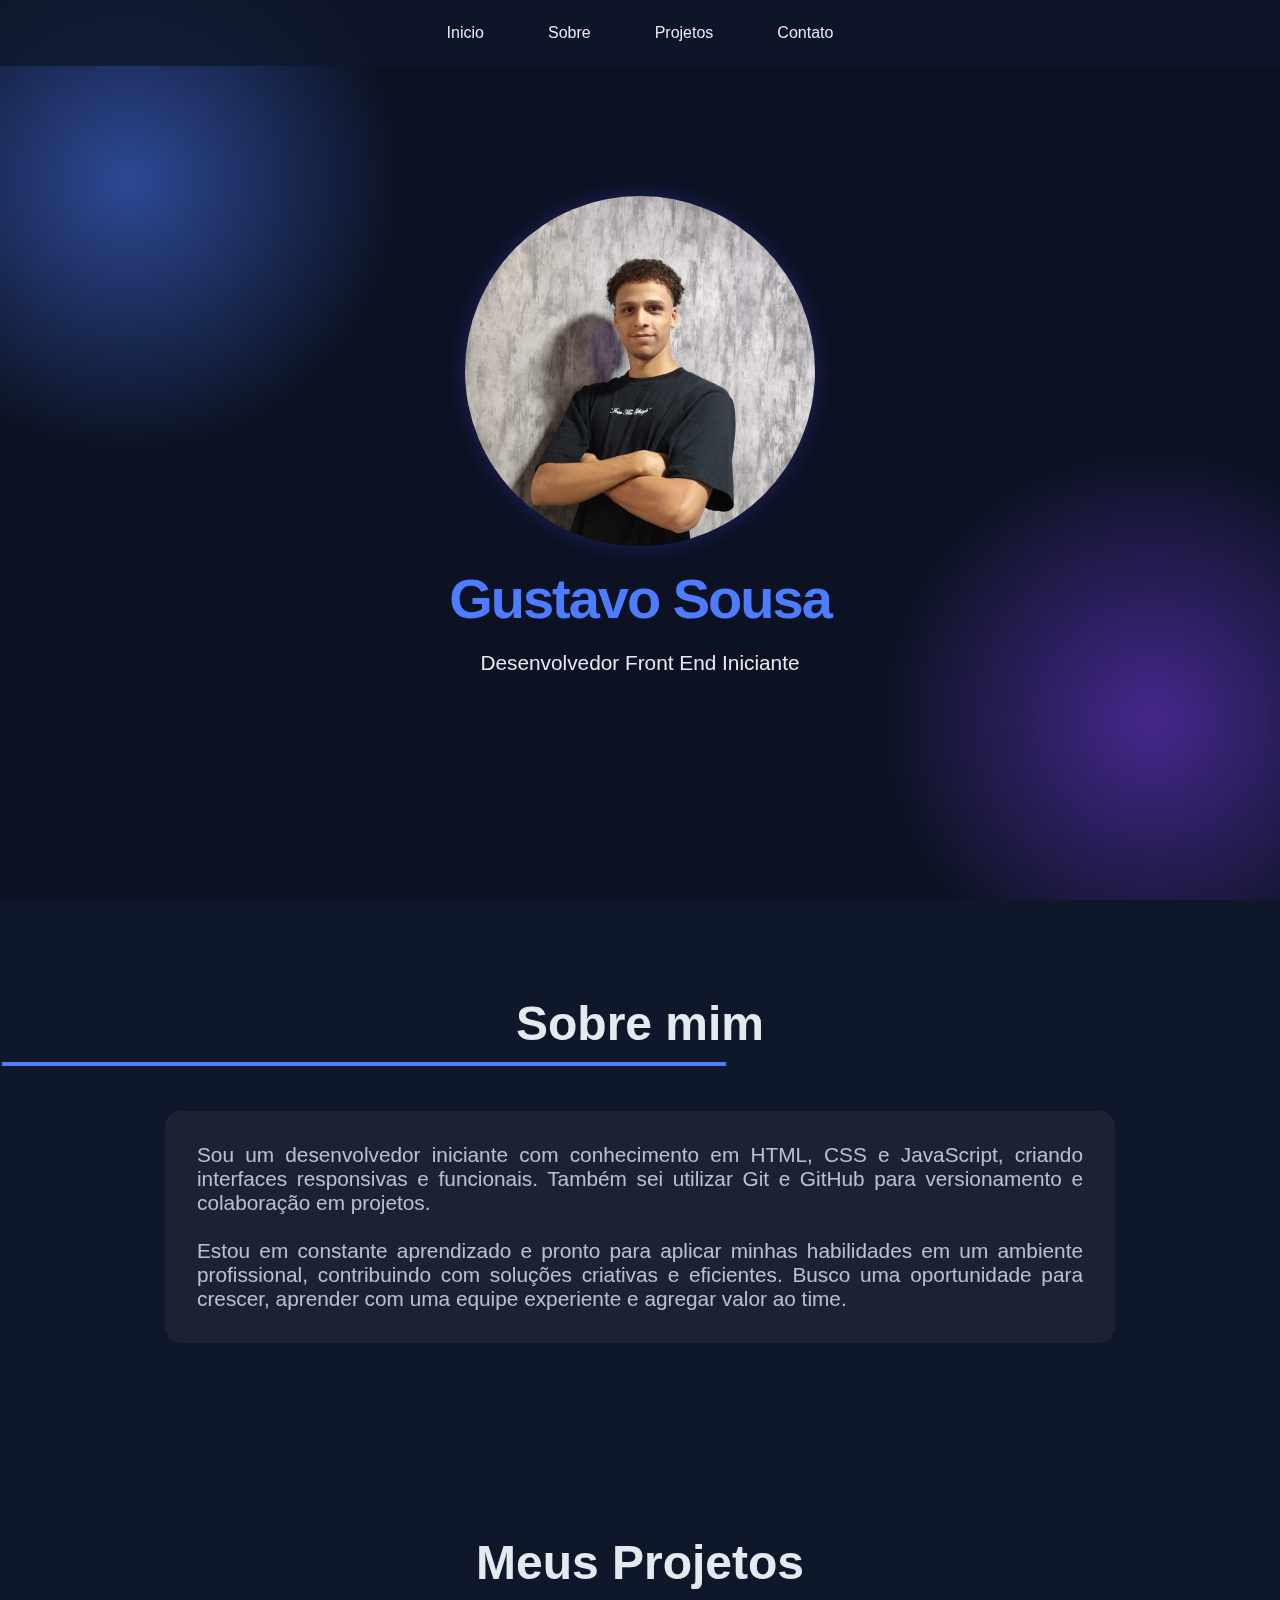
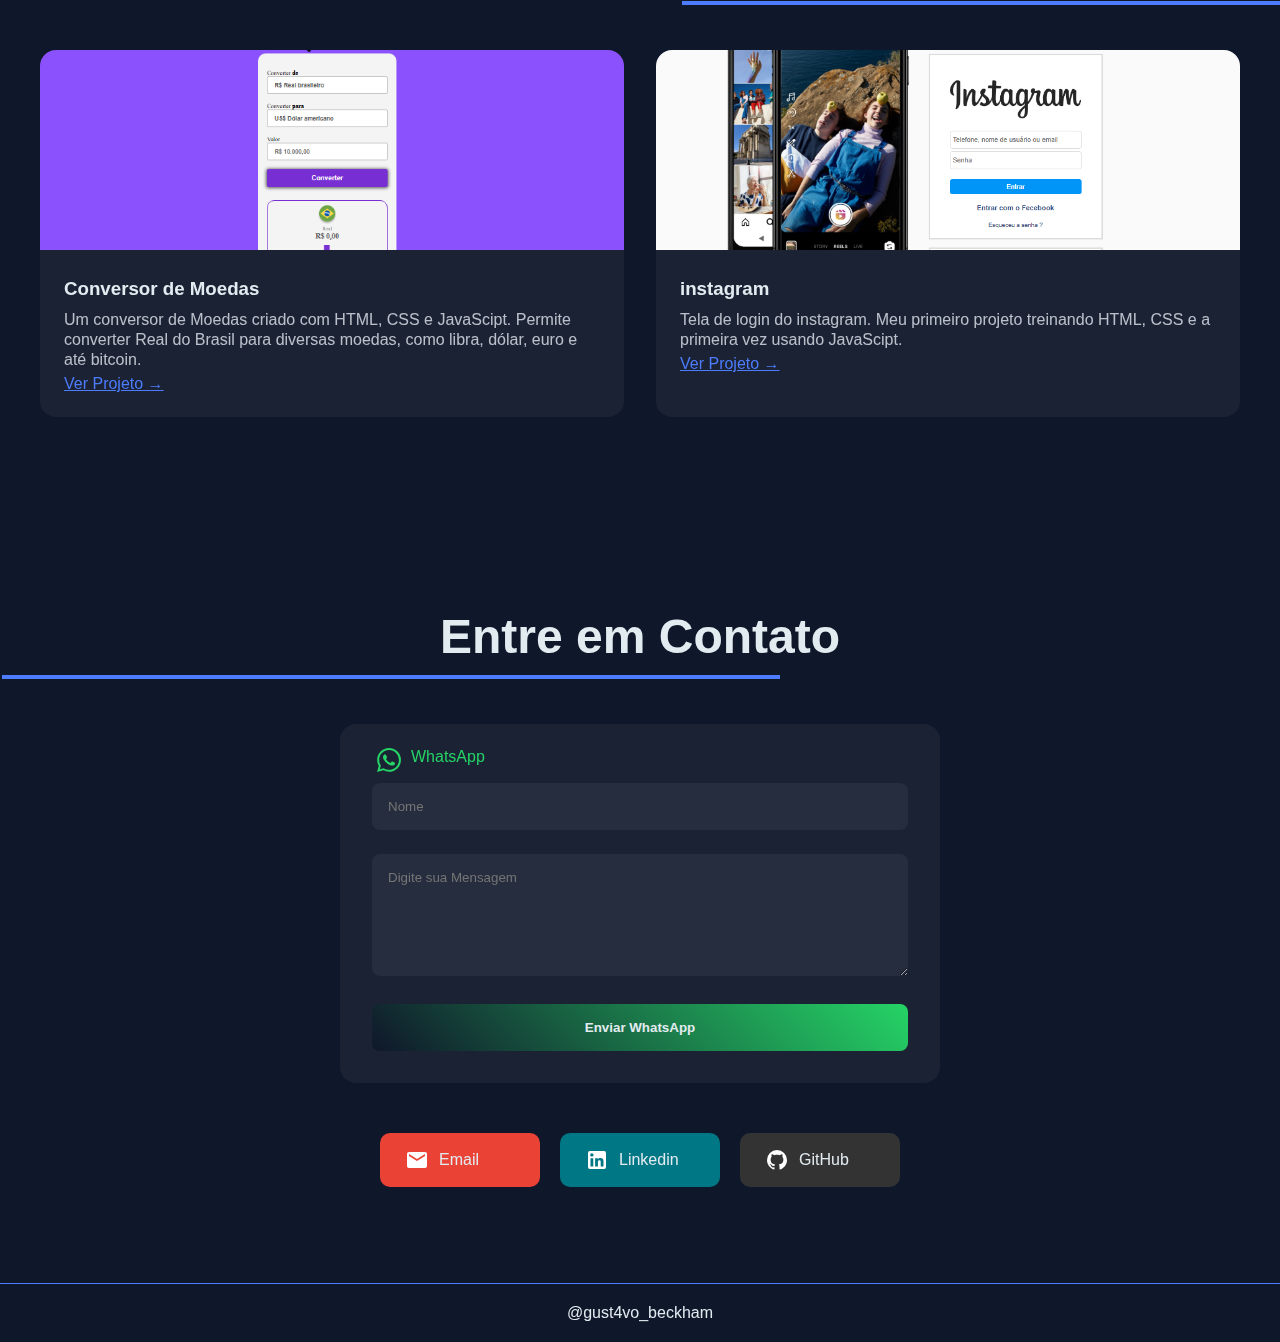
==== index.html @ 93c9077d "finalizado" ====
<!DOCTYPE html>
<html lang="pt-br">

<head>
    <meta charset="UTF-8">
    <meta name="viewport" content="width=device-width, initial-scale=1.0">
    <link rel="stylesheet" href="styles.css">
    <title>Portifólio | Gustavo Sousa</title>
</head>

<body>
    <div class="particulas"></div>

    <nav class="navegacao">
        <ul class="menu">
            <li class="efeito-cursor">
                <a href="#inicio" class="menu-link">Inicio</a>
            </li>
            <li class="efeito-cursor">
                <a href="#sobre" class="menu-link">Sobre</a>
            </li>
            <li class="efeito-cursor">
                <a href="#projetos" class="menu-link">Projetos</a>
            </li>
            <li class="efeito-cursor">
                <a href="#contatos" class="menu-link">Contato</a>
            </li>
        </ul>
    </nav>

    <main id="inicio" class="principal">
        <img src="./assets/eu.jpg" alt="Foto de Gustavo Sousa" class="foto-perfil">
        <h1>Gustavo Sousa</h1>
        <p class="principal-sub-titulo">Desenvolvedor Front End Iniciante</p>
    </main>

    <section id="sobre" class="sobre">
        <h2 class="sobre-titulo">Sobre mim</h2>
        <div class="sobre-caixa">
            <p class="sobre-paragrafo">
                Sou um desenvolvedor iniciante com conhecimento em HTML, CSS e JavaScript,
                criando interfaces responsivas e funcionais. Também sei utilizar Git e GitHub
                para versionamento e colaboração em projetos.
                <br>
                <br>
                Estou em constante aprendizado e pronto para aplicar minhas habilidades em um ambiente profissional,
                contribuindo com soluções criativas e eficientes. Busco uma oportunidade para crescer,
                aprender com uma equipe experiente e agregar valor ao time.
            </p>

        </div>
    </section>


    <section id="projetos" class="secao">
        <h2 class="titulo-secao">Meus Projetos</h2>

        <div class="caixa-projetos">

            <div class="card-projeto">
                <img class="img-projeto" src="./assets/conversor.png" alt="imagem-projeto">
                <div class="caixa-texto-projeto">
                    <h3 class="info-projetos">Conversor de Moedas</h3>
                    <p class="paragrafo-projetos">Um conversor de Moedas criado com HTML, CSS e JavaScipt. Permite converter Real do Brasil para diversas moedas, como libra, dólar, euro e até bitcoin.</p>
                    <a href="https://gustavosousa19.github.io/currency-converter">Ver Projeto →</a>
                </div>
            </div>

            <div class="card-projeto">
                <img class="img-projeto" src="./assets/instagram.png" alt="imagem-projeto2">
                <div class="caixa-texto-projeto">
                    <h3 class="info-projetos">instagram</h3>
                    <p class="paragrafo-projetos">Tela de login do instagram. Meu primeiro projeto treinando HTML, CSS e a primeira vez usando JavaScipt.</p>
                    <a href="https://gustavosousa19.github.io/instagram/">Ver Projeto →</a>
                </div>
            </div>

        </div>
    </section>

    <section id="contatos" class="contatos">
        <h2 class="contatos-titulo">Entre em Contato</h2>

        <form class="formulario-contato" id="formulario" onsubmit="enviarWhats(event)">

            <div class="logo-WhatsApp WhatsApp">
                <svg width="24" height="24" viewBox="0 0 24 24" class="svg">
                    <path
                        d="M17.472 14.382c-.297-.149-1.758-.867-2.03-.967-.273-.099-.471-.148-.67.15-.197.297-.767.966-.94 1.164-.173.199-.347.223-.644.075-.297-.15-1.255-.463-2.39-1.475-.883-.788-1.48-1.761-1.653-2.059-.173-.297-.018-.458.13-.606.134-.133.298-.347.446-.52.149-.174.198-.298.298-.497.099-.198.05-.371-.025-.52-.075-.149-.669-1.612-.916-2.207-.242-.579-.487-.5-.669-.51-.173-.008-.371-.01-.57-.01-.198 0-.52.074-.792.372-.272.297-1.04 1.016-1.04 2.479 0 1.462 1.065 2.875 1.213 3.074.149.198 2.096 3.2 5.077 4.487.709.306 1.262.489 1.694.625.712.227 1.36.195 1.871.118.571-.085 1.758-.719 2.006-1.413.248-.694.248-1.289.173-1.413-.074-.124-.272-.198-.57-.347m-5.421 7.403h-.004a9.87 9.87 0 01-5.031-1.378l-.361-.214-3.741.982.998-3.648-.235-.374a9.86 9.86 0 01-1.51-5.26c.001-5.45 4.436-9.884 9.888-9.884 2.64 0 5.122 1.03 6.988 2.898a9.825 9.825 0 012.893 6.994c-.003 5.45-4.437 9.884-9.885 9.884m8.413-18.297A11.815 11.815 0 0012.05 0C5.495 0 .16 5.335.157 11.892c0 2.096.547 4.142 1.588 5.945L.057 24l6.305-1.654a11.882 11.882 0 005.683 1.448h.005c6.554 0 11.89-5.335 11.893-11.893a11.821 11.821 0 00-3.48-8.413z" />
                </svg>
                <span>WhatsApp</span>
            </div>

            <div class="grupo-form">
                <input placeholder="Nome" class="campo-form" id="nome">
            </div>

            <div class="grupo-form">
                <textarea class="campo-form" placeholder="Digite sua Mensagem" rows="6" id="mensagem"></textarea>
            </div>

            <button type="submit" class="botao-form efeito-cursor">Enviar WhatsApp</button>
        </form>

        <div class="botoes-contato">
            <a href="mailto:beckhamgustavo0@gmail.com" class="botao-contato email efeito-cursor">
                <svg width="24" height="24" viewBox="0 0 24 24" fill="white">
                    <path
                        d="M20 4H4c-1.1 0-1.99.9-1.99 2L2 18c0 1.1.9 2 2 2h16c1.1 0 2-.9 2-2V6c0-1.1-.9-2-2-2zm0 4l-8 5-8-5V6l8 5 8-5v2z"></path>
                </svg>
                <span>Email</span>
            </a>

            <a href="https://www.linkedin.com/in/gustavo-sousa-970221347/" class="botao-contato linkedin efeito-cursor">
                <svg  width="24" height="24" viewBox="0 0 24 24" fill="white">
                    <path
                        d="M19 3a2 2 0 012 2v14a2 2 0 01-2 2H5a2 2 0 01-2-2V5a2 2 0 012-2h14m-.5 15.5v-5.3a3.26 3.26 0 00-3.26-3.26c-.85 0-1.84.52-2.32 1.3v-1.11h-2.79v8.37h2.79v-4.93c0-.77.62-1.4 1.39-1.4a1.4 1.4 0 011.4 1.4v4.93h2.79M6.88 8.56a1.68 1.68 0 001.68-1.68c0-.93-.75-1.69-1.68-1.69a1.69 1.69 0 00-1.69 1.69c0 .93.76 1.68 1.69 1.68m1.39 9.94v-8.37H5.5v8.37h2.77z"></path>
                </svg>
                <span>Linkedin</span>
            </a>

            <a href="https://github.com/gustavosousa19" class="botao-contato github efeito-cursor" id="">
                <svg width="24" height="24" viewBox="0 0 24 24" fill="white">
                    <path
                        d="M12 2A10 10 0 002 12c0 4.42 2.87 8.17 6.84 9.5.5.08.66-.23.66-.5v-1.69c-2.77.6-3.36-1.34-3.36-1.34-.46-1.16-1.11-1.47-1.11-1.47-.91-.62.07-.6.07-.6 1 .07 1.53 1.03 1.53 1.03.87 1.52 2.34 1.07 2.91.83.09-.65.35-1.09.63-1.34-2.22-.25-4.55-1.11-4.55-4.92 0-1.11.38-2 1.03-2.71-.1-.25-.45-1.29.1-2.64 0 0 .84-.27 2.75 1.02.79-.22 1.65-.33 2.5-.33.85 0 1.71.11 2.5.33 1.91-1.29 2.75-1.02 2.75-1.02.55 1.35.2 2.39.1 2.64.65.71 1.03 1.6 1.03 2.71 0 3.82-2.34 4.66-4.57 4.91.36.31.69.92.69 1.85V21c0 .27.16.59.67.5C19.14 20.16 22 16.42 22 12A10 10 0 0012 2z" />
                </svg>
                <span>GitHub</span>
            </a>
        </div>
    </section>


    <footer>
        <p>@gust4vo_beckham</p>
    </footer>


    <script>
        function enviarWhats(event) {
            event.preventDefault()

            const nome = document.getElementById('nome').value;
            const mensagem = document.getElementById('mensagem').value;
            const telefone = '5511967121604'

            const texto = `Olá! Me chamo ${nome}, ${mensagem}`
            const msgFormatada = encodeURIComponent(texto)

            const url = `https://wa.me/${telefone}?text=${msgFormatada}`

            window.open(url, '_blank')
        }

        function NovaJanela(url){

            const aplicativos = document.querySelector('.botao-contato')

            window.open(url, '_blank')
        }

    </script>

</body>

</html>
---- styles.css ----
* {
    margin: 0;
    padding: 0;
    box-sizing: border-box;
    font-family: 'Segoe UI', Tahoma, Geneva, Verdana, sans-serif;
}

html {
    scroll-behavior: smooth;
}

:root {
    --primaria: #4d7cfe;
    --secundaria: #7c3aed;
    --escuro: #0f172a;
    --maisEscuro: #0a0f1c;
    --claro: #e2eBf0;
    --vidro: #rgba(255, 255, 255, 0.1);
}

body {
    background: var(--escuro);
    color: var(--claro);
}

.navegacao {
    position: fixed;
    top: 0;
    background: rgba(15, 23, 42, 0.8);
    width: 100%;
    z-index: 100;
    padding: 1.5rem;
}

.menu {
    display: flex;
    justify-content: center;
    list-style: none;
    gap: 3rem;
}

.menu-link{
    text-decoration: none;
    color: var(--claro);
    font-weight: 500;
    position: relative;
    padding: 0.5rem;
}

.menu-link::after {
    content: '';
    height: 2px;
    width: 0%;
    position: absolute;
    bottom: 0;
    left: 0;
    background: linear-gradient(90deg, var(--primaria), var(--secundaria));
    transition: width 0.5s ease;
}

.menu-link:hover::after {
    width: 100%;
}

.principal {
    min-height: 100vh;
    display: flex;
    justify-content: center;
    align-items: center;
    flex-direction: column;
}

.foto-perfil {
    width: 350px;
    height: 350px;
    box-shadow: 0 0 20px rgba(79, 70, 229, 0.3);
    border-radius: 50%;
    border: 4px solid var(--vidro);
    animation: flutuar 5s ease-in-out infinite;
}

.principal h1 {
    font-size: 3.5rem;
    font-weight: bold;
    margin: 20px;
    letter-spacing: -2px;
    color: var(--primaria);
}

.principal-sub-titulo {
    font-size: 1.3rem;
    color: var(--claro);
    margin-bottom: 30px;
}




.sobre {
    padding: 6rem 2rem;
}

.sobre-titulo {
    font-size: 3rem;
    text-align: center;
    margin-bottom: 60px;
    position: relative;
}

.sobre-titulo::after {
    content: '';
    position: absolute;
    left: -30px;
    bottom: -15px;
    width: 59.5%;
    height: 4px;
    background-color: var(--primaria);
}

.sobre-caixa {
    padding: 2rem;
    max-width: 950px;
    margin: 0 auto;
    border-radius: 16px;
    border: 1px solid var(--vidro);
    backdrop-filter: blur(10px);
    background: rgba(255, 255, 255,0.05);
}

.sobre-paragrafo {
    text-align: justify;
    font-size: 1.3rem;
    color: rgba(226, 232, 240, 0.8);
}




.secao{
    padding: 6rem 2rem;
}

.titulo-secao {
    font-size: 3rem;
    margin-bottom: 60px;
    position: relative;
    text-align: center;
}

.titulo-secao::after {
    content: '';
    position: absolute;
    left: 650px;
    bottom: -15px;
    width: 62%;
    height: 4px;
    background-color: var(--primaria);
}



.caixa-projetos {
    display: grid;
    grid-template-columns: repeat(auto-fit, minmax(300px, 1fr));
    gap: 2rem;
    max-width: 1200px;
    margin: 0 auto;
}

.card-projeto {
    background: rgba(255, 255, 255,0.05);
    border-radius: 16px;
    backdrop-filter: blur(5px);
    border: 1px solid var(--vidro);
    overflow: hidden;
    transition: all 0.5s ease;
    cursor: pointer;
}

.card-projeto:hover {
    box-shadow: 0 10px 20px rgba(79, 70, 229, 0.2);
    transform: translateY(-10px) scale(1.03);
}

.img-projeto {
    width: 100%;
    height: 200px;
    object-fit: cover;
}

.caixa-texto-projeto {
    padding: 1.5rem;
}

.paragrafo-projetos {
    color: rgba(226, 232, 240, 0.8);
    line-height: 1.25rem;
    margin-bottom: 5px;
}

.info-projetos {
    margin-bottom: 10px;
}

.card-projeto a {
    color: var(--primaria);
    font-weight: 500;
}




.contatos {
    padding: 6rem 2rem;
}

.contatos-titulo {
    font-size: 3rem;
    margin-bottom: 60px;
    position: relative;
    text-align: center;
}

.contatos-titulo::after {
    content: '';
    position: absolute;
    left: -30px;
    bottom: -15px;
    width: 64%;
    height: 4px;
    background-color: var(--primaria);
}

.formulario-contato {
    max-width: 600px;
    margin: 0 auto;
    background: rgba(255, 255, 255,0.05);
    backdrop-filter: blur(5px);
    padding: 1.5rem 2rem 2rem;
    border: 1px solid var(--vidro);
    border-radius: 16px;
}

.campo-form {
width: 100%;
padding: 1rem;
background: rgba(255, 255, 255,0.05);
border-radius: 8px;
color: var(--claro);
border: 1px solid var(--vidro);
outline: none;
}

.campo-form:focus {
    border-color: var(--secundaria);
    box-shadow: 0 0 10px rgba(79, 70, 229, 0.3);
}

.grupo-form {
    margin-bottom: 1.5rem;
}

.botao-form {
    color: var(--claro);
    background: linear-gradient(45deg, var(--escuro), #25D366);
    padding: 1rem 2rem;
    border: none;
    border-radius: 8px;
    cursor: pointer;
    font-weight: bold;
    width: 100%;
    transition: all 0.5 ease;
}

.botao-form:focus {
    border-color: var(--secundaria);
    box-shadow: 0 0 10px rgba(79, 70, 229, 0.3);
}


.botao-form:hover {
    transform: translateY(-4);
    box-shadow: 0 5px 15px rgba(79, 70, 229, 0.4);
}



.botoes-contato {
    display: flex;
    flex-wrap: wrap;
    gap: 20px;
    justify-content: center;
    max-width: 800px;
    margin: 0 auto;
}

.botao-contato {
    display: flex;
    align-items: center;
    gap: 10px;
    padding: 15px 25px;
    border-radius: 10px;
    font-weight: 500;
    min-width: 160px;
    margin-top: 50px;
    text-decoration: none;
    color: var(--claro)
}

.botao-contato:focus {
    border-color: var(--secundaria);
    box-shadow: 0 0 10px rgba(79, 70, 229, 0.3);
}

.botao-contato:hover {
    transform: translateY(-4);
    box-shadow: 0 5px 15px rgba(79, 70, 229, 0.4);
}


.logo-WhatsApp {
    display: flex;
    gap: 10px;
    font-weight: 500;
    height: 35px;
    margin-left: 5px;
    color: #25D366;
}

.logo-WhatsApp svg {
    fill: #25D366;
}

.email {background-color: #EA4335;}
.linkedin {background-color: #007785;}
.github {background-color: #333;}



footer {
    padding: 20px 5%;
    text-align: center;
    border-top: 1px solid var(--primaria);
}



.particulas {
    position: fixed;
    top: 0;
    left: 0;
    width: 100%;
    height: 100%;
    z-index: -1;
    opacity: 0.5;
    background:
    radial-gradient(circle at 10% 20%, var(--primaria) 0%, transparent 20%),
    radial-gradient(circle at 90% 80%, var(--secundaria) 0%, transparent 20%),
    var(--maisEscuro);
}

@keyframes flutuar {
    0%, 100% {
        transform: translateY(0);
    }

    50% {
        transform: translateY(-10%);
    }
}

.efeito-cursor {
    transition: transform 0.3s ease-in-out;
}

.efeito-cursor:hover {
    transform: translateY(-5px);
}



@media (max-width: 768px) {

    .menu {
        gap: 1.5rem;   
    }

    .principal img {
        width: 260px;
        height: 260px;
    }

    .principal h1 {
        margin: 0;
        font-size: 3rem;
        margin: 25px 0 10px;
    }

    .principal p {
        font-size: 1rem;
    }




    .sobre p {
        text-align: left;
    }

    .sobre-titulo::after {
        left: -30px;
        width: 98%;
    }




    .titulo-secao::after {
        left: 5px;
        width: 109%;
    }




    .contatos h2{
        font-size: 2.4rem;
    }

    .contatos-titulo::after {
        left: -30px;
        width: 108%;
    }

    .botoes-contato {
        position: relative;
        flex-wrap: nowrap;
    }

    .botao-contato{
        min-width: 100px;
        padding: 8px 6px;
    }
}
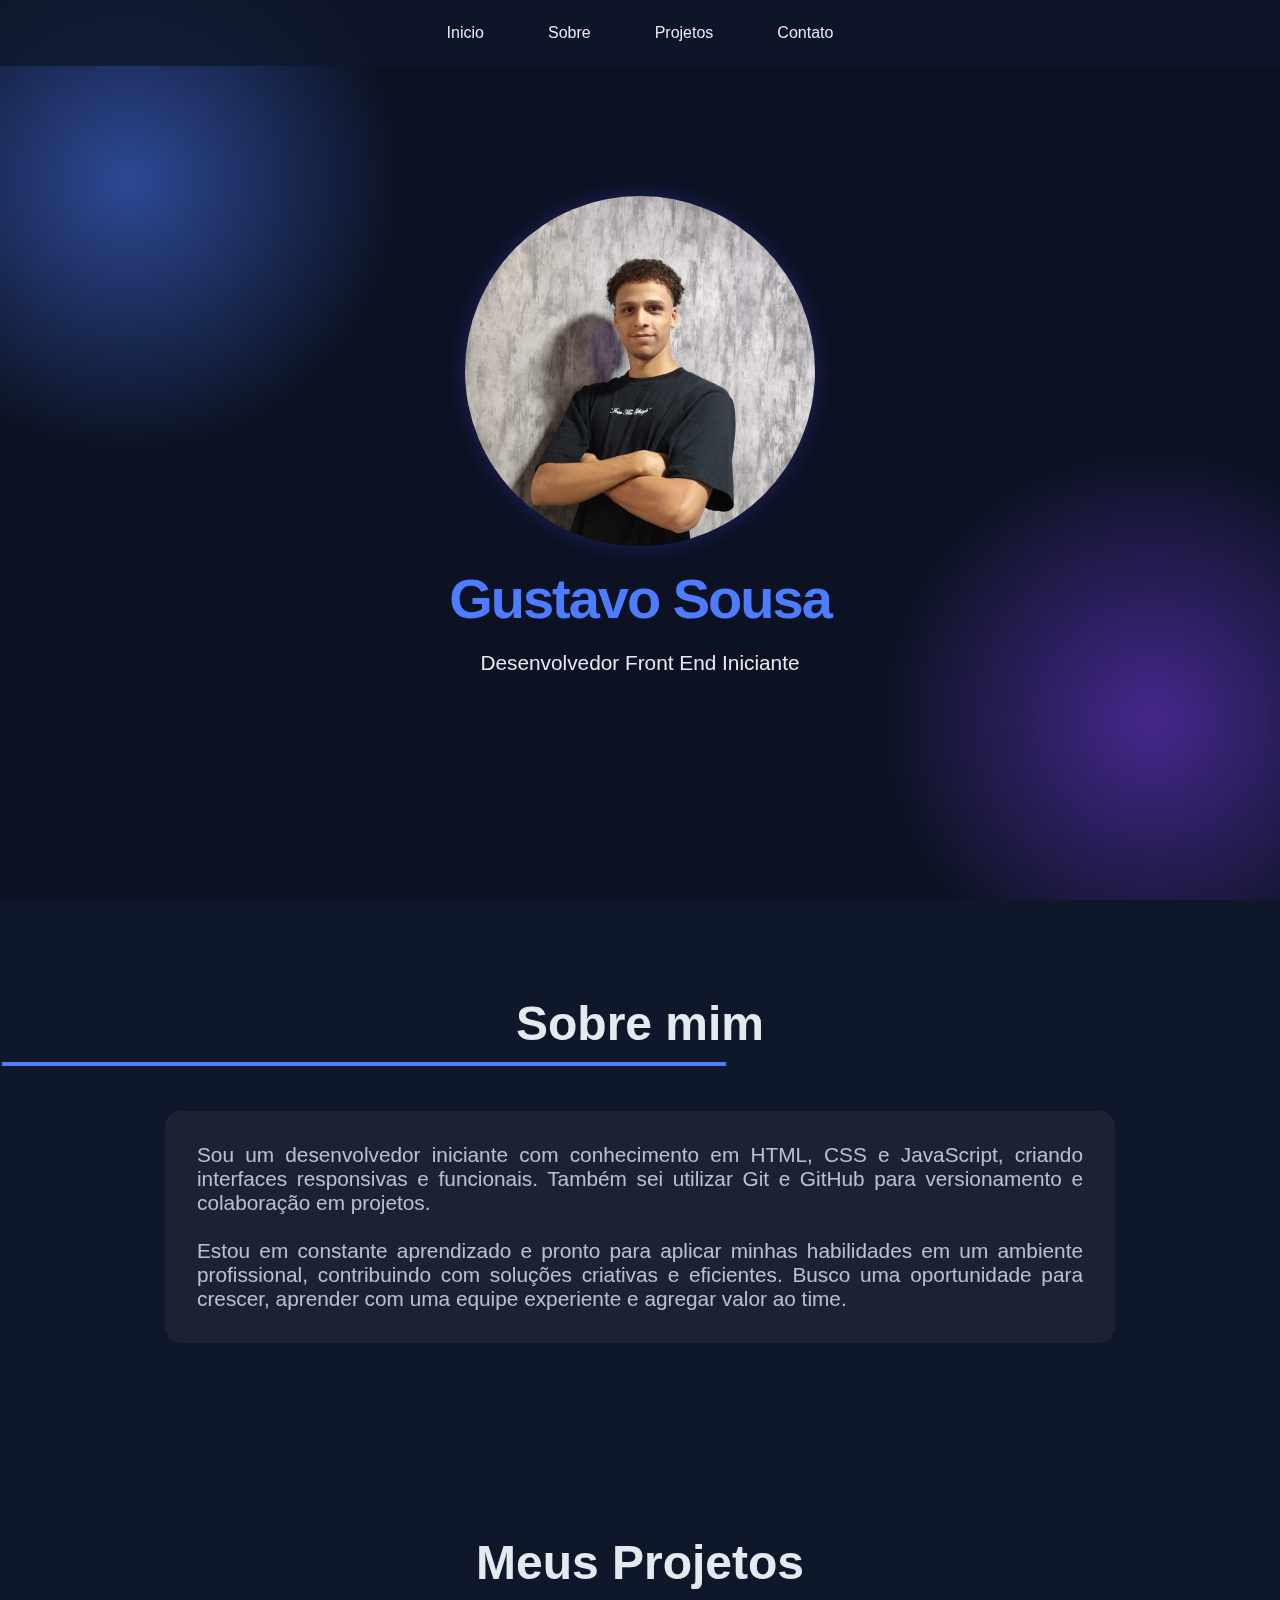
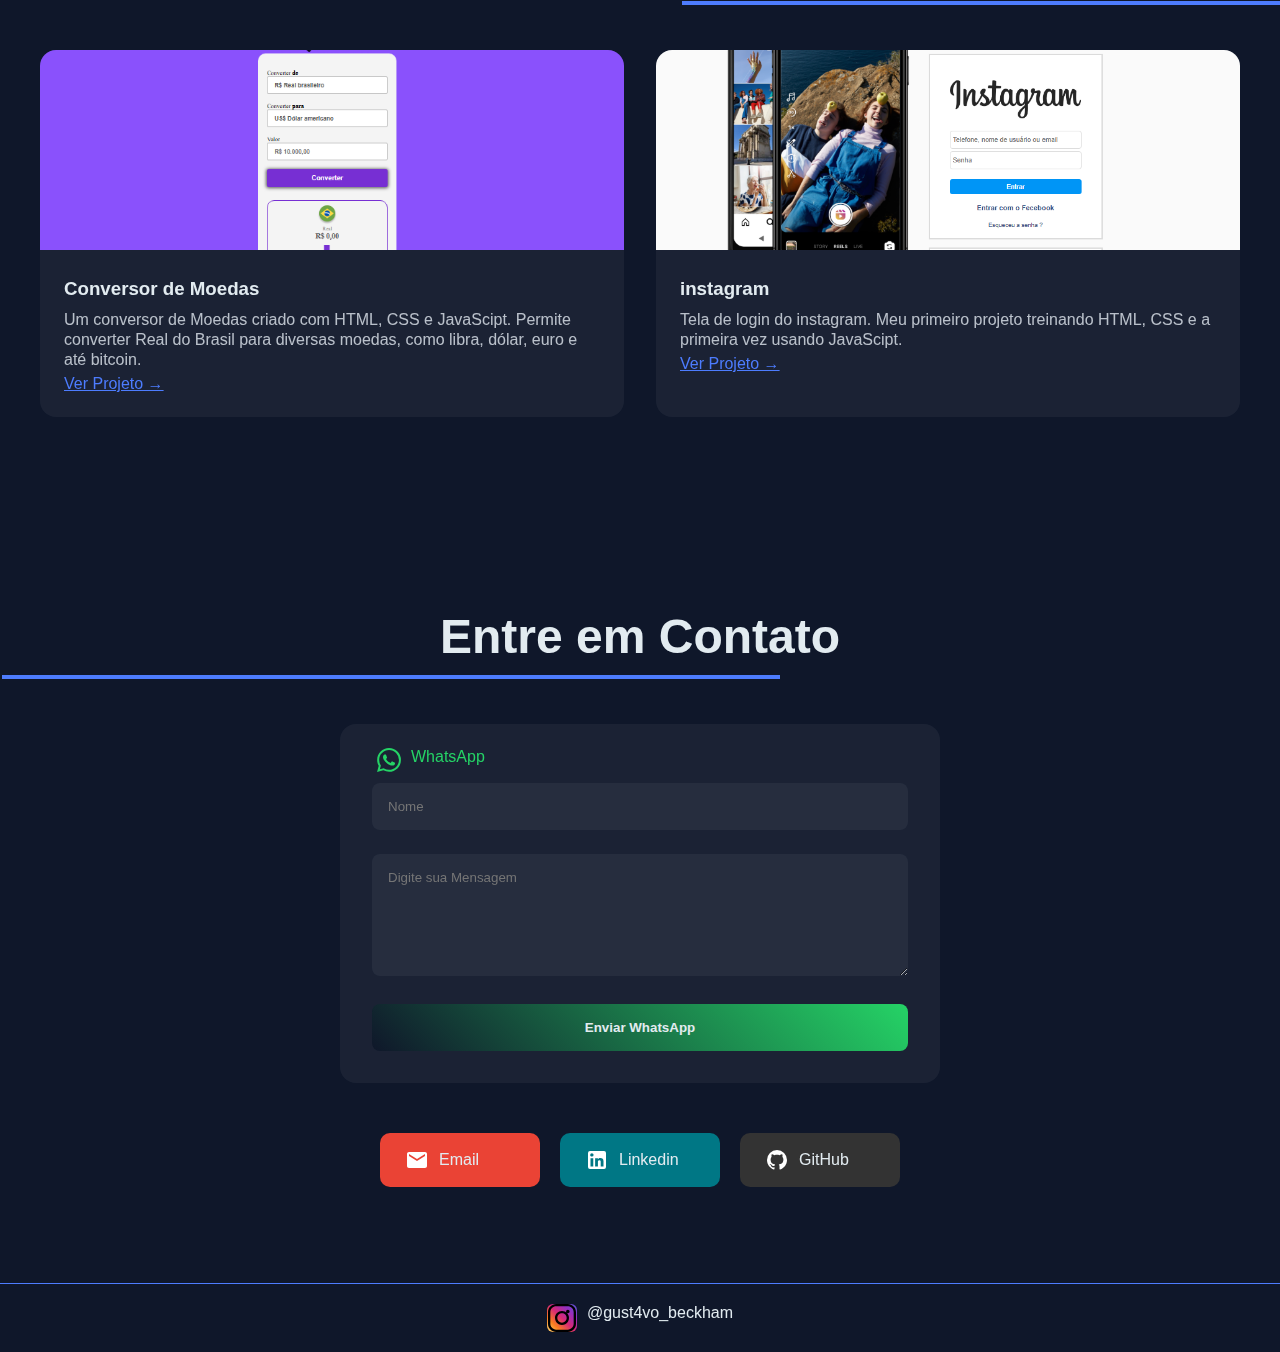
==== commit 08e2ca09: "adicionei duas imagem na assets e coloquei um link no footer" ====
--- a/index.html
+++ b/index.html
@@ -119,7 +119,7 @@
                 <span>Linkedin</span>
             </a>
 
-            <a href="https://github.com/gustavosousa19" class="botao-contato github efeito-cursor" id="">
+            <a href="https://github.com/gustavosousa19" class="botao-contato github efeito-cursor">
                 <svg width="24" height="24" viewBox="0 0 24 24" fill="white">
                     <path
                         d="M12 2A10 10 0 002 12c0 4.42 2.87 8.17 6.84 9.5.5.08.66-.23.66-.5v-1.69c-2.77.6-3.36-1.34-3.36-1.34-.46-1.16-1.11-1.47-1.11-1.47-.91-.62.07-.6.07-.6 1 .07 1.53 1.03 1.53 1.03.87 1.52 2.34 1.07 2.91.83.09-.65.35-1.09.63-1.34-2.22-.25-4.55-1.11-4.55-4.92 0-1.11.38-2 1.03-2.71-.1-.25-.45-1.29.1-2.64 0 0 .84-.27 2.75 1.02.79-.22 1.65-.33 2.5-.33.85 0 1.71.11 2.5.33 1.91-1.29 2.75-1.02 2.75-1.02.55 1.35.2 2.39.1 2.64.65.71 1.03 1.6 1.03 2.71 0 3.82-2.34 4.66-4.57 4.91.36.31.69.92.69 1.85V21c0 .27.16.59.67.5C19.14 20.16 22 16.42 22 12A10 10 0 0012 2z" />
@@ -131,8 +131,16 @@
 
 
     <footer>
-        <p>@gust4vo_beckham</p>
+        <a href="https://www.instagram.com/gust4vo_beckham/" class="instagram efeito-cursor">
+            <svg width="28" height="28" viewBox="0 0 24 24" fill="white">
+                <path 
+                    d="M7 2C4.23858 2 2 4.23858 2 7V17C2 19.7614 4.23858 22 7 22H17C19.7614 22 22 19.7614 22 17V7C22 4.23858 19.7614 2 17 2H7ZM7 0H17C20.866 0 24 3.13401 24 7V17C24 20.866 20.866 24 17 24H7C3.13401 24 0 20.866 0 17V7C0 3.13401 3.13401 0 7 0ZM18.5 6.5C18.5 5.67157 17.8284 5 17 5C16.1716 5 15.5 5.67157 15.5 6.5C15.5 7.32843 16.1716 8 17 8C17.8284 8 18.5 7.32843 18.5 6.5ZM12 6C15.3137 6 18 8.68629 18 12C18 15.3137 15.3137 18 12 18C8.68629 18 6 15.3137 6 12C6 8.68629 8.68629 6 12 6ZM12 8C9.79086 8 8 9.79086 8 12C8 14.2091 9.79086 16 12 16C14.2091 16 16 14.2091 16 12C16 9.79086 14.2091 8 12 8Z" 
+                    fill="black"/>
+            </svg>
+            <span>@gust4vo_beckham</span>
+        </a>
     </footer>
+
 
 
     <script>
--- a/styles.css
+++ b/styles.css
@@ -329,6 +329,21 @@
 
 .logo-WhatsApp svg {
     fill: #25D366;
+}
+
+.instagram {
+    display: flex;
+    justify-content: center;
+    gap: 10px;
+    font-weight: 500;
+    text-decoration: none;
+    color: var(--claro);
+}
+
+.instagram svg {
+    background: linear-gradient(45deg, #feda75, #fa7e1e, #d62976, #962fbf, #4f5bd5);
+    border-radius: 6px;
+    width: 30px;
 }
 
 .email {background-color: #EA4335;}
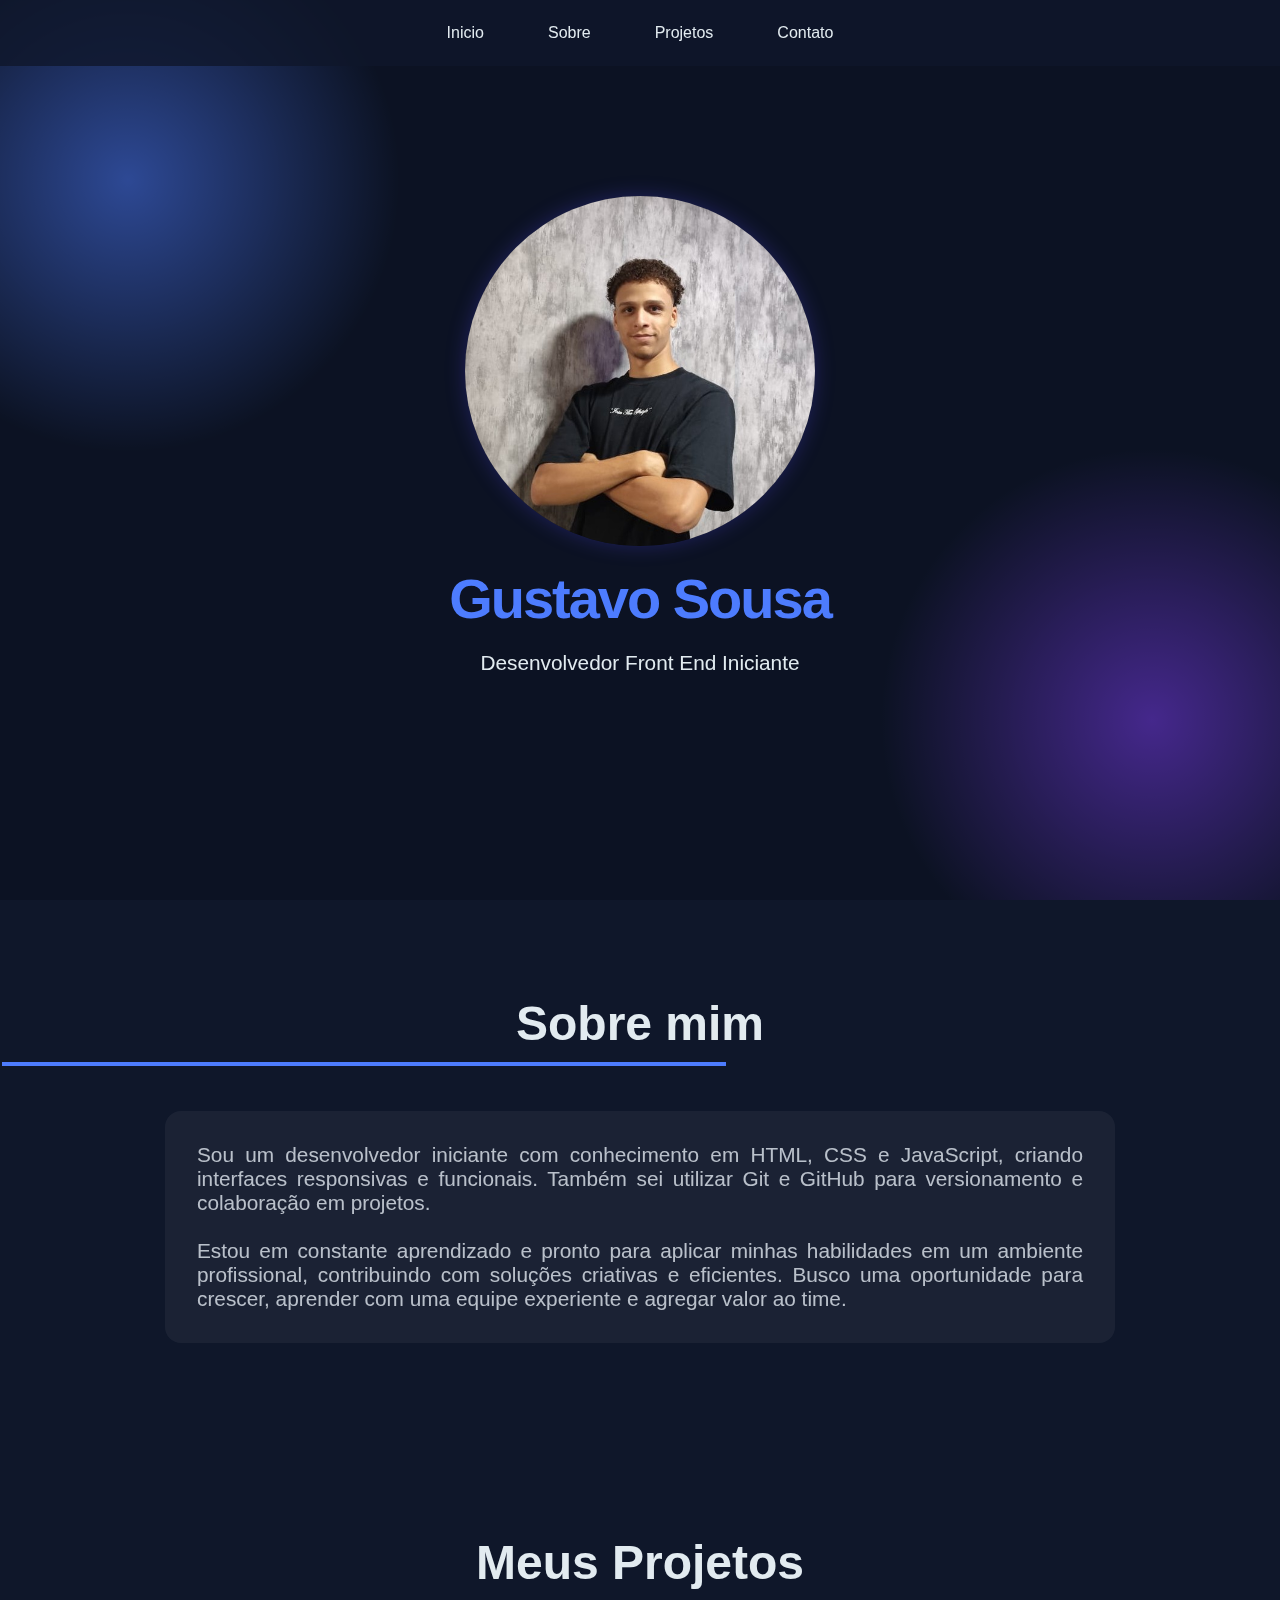
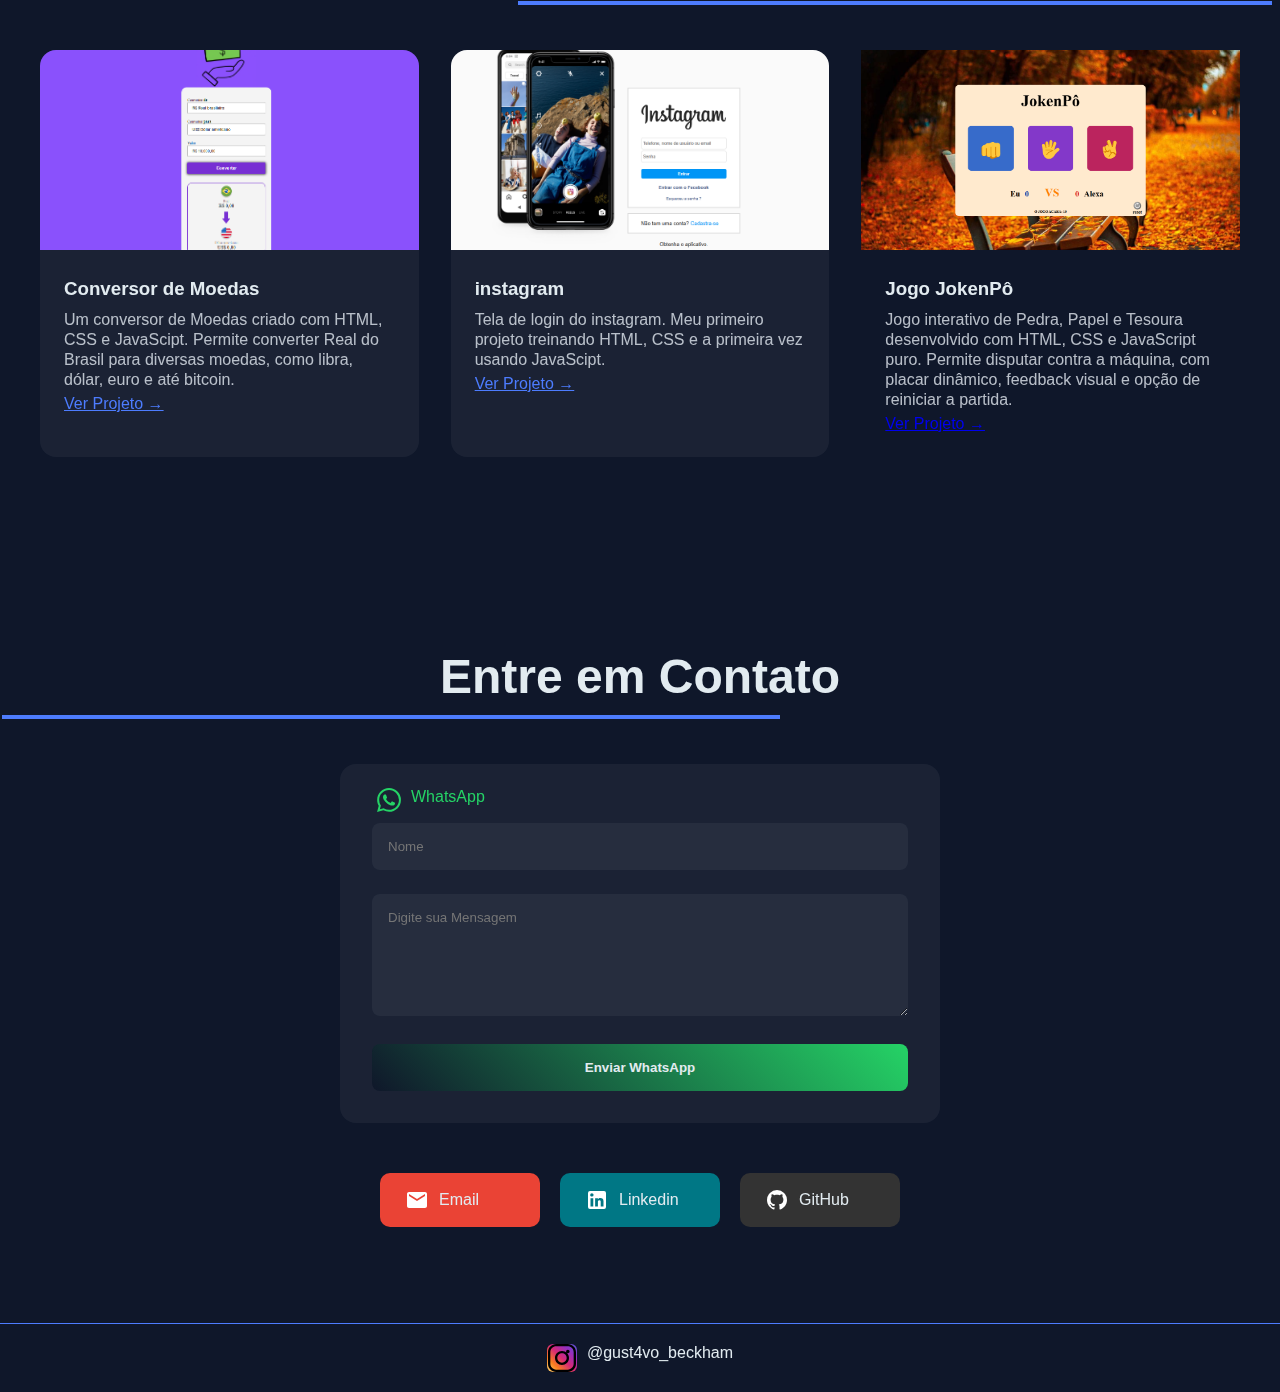
==== commit ef651f03: "adicionando novo projeto jokenPô" ====
--- a/index.html
+++ b/index.html
@@ -72,6 +72,15 @@
                     <h3 class="info-projetos">instagram</h3>
                     <p class="paragrafo-projetos">Tela de login do instagram. Meu primeiro projeto treinando HTML, CSS e a primeira vez usando JavaScipt.</p>
                     <a href="https://gustavosousa19.github.io/instagram/">Ver Projeto →</a>
+                </div>
+            </div>
+
+            <div class="card-projei">
+                <img class="img-projeto" src="./assets/jokenpo.png" alt="imagem-projeto3">
+                <div class="caixa-texto-projeto">
+                    <h3 class="info-projetos">Jogo JokenPô</h3>
+                    <p class="paragrafo-projetos">Jogo interativo de Pedra, Papel e Tesoura desenvolvido com HTML, CSS e JavaScript puro. Permite disputar contra a máquina, com placar dinâmico, feedback visual e opção de reiniciar a partida.</p>
+                    <a href="https://gustavosousa19.github.io/jokenp-jogo/">Ver Projeto →</a>
                 </div>
             </div>
 
--- a/styles.css
+++ b/styles.css
@@ -150,7 +150,7 @@
 .titulo-secao::after {
     content: '';
     position: absolute;
-    left: 650px;
+    left: 40%;
     bottom: -15px;
     width: 62%;
     height: 4px;
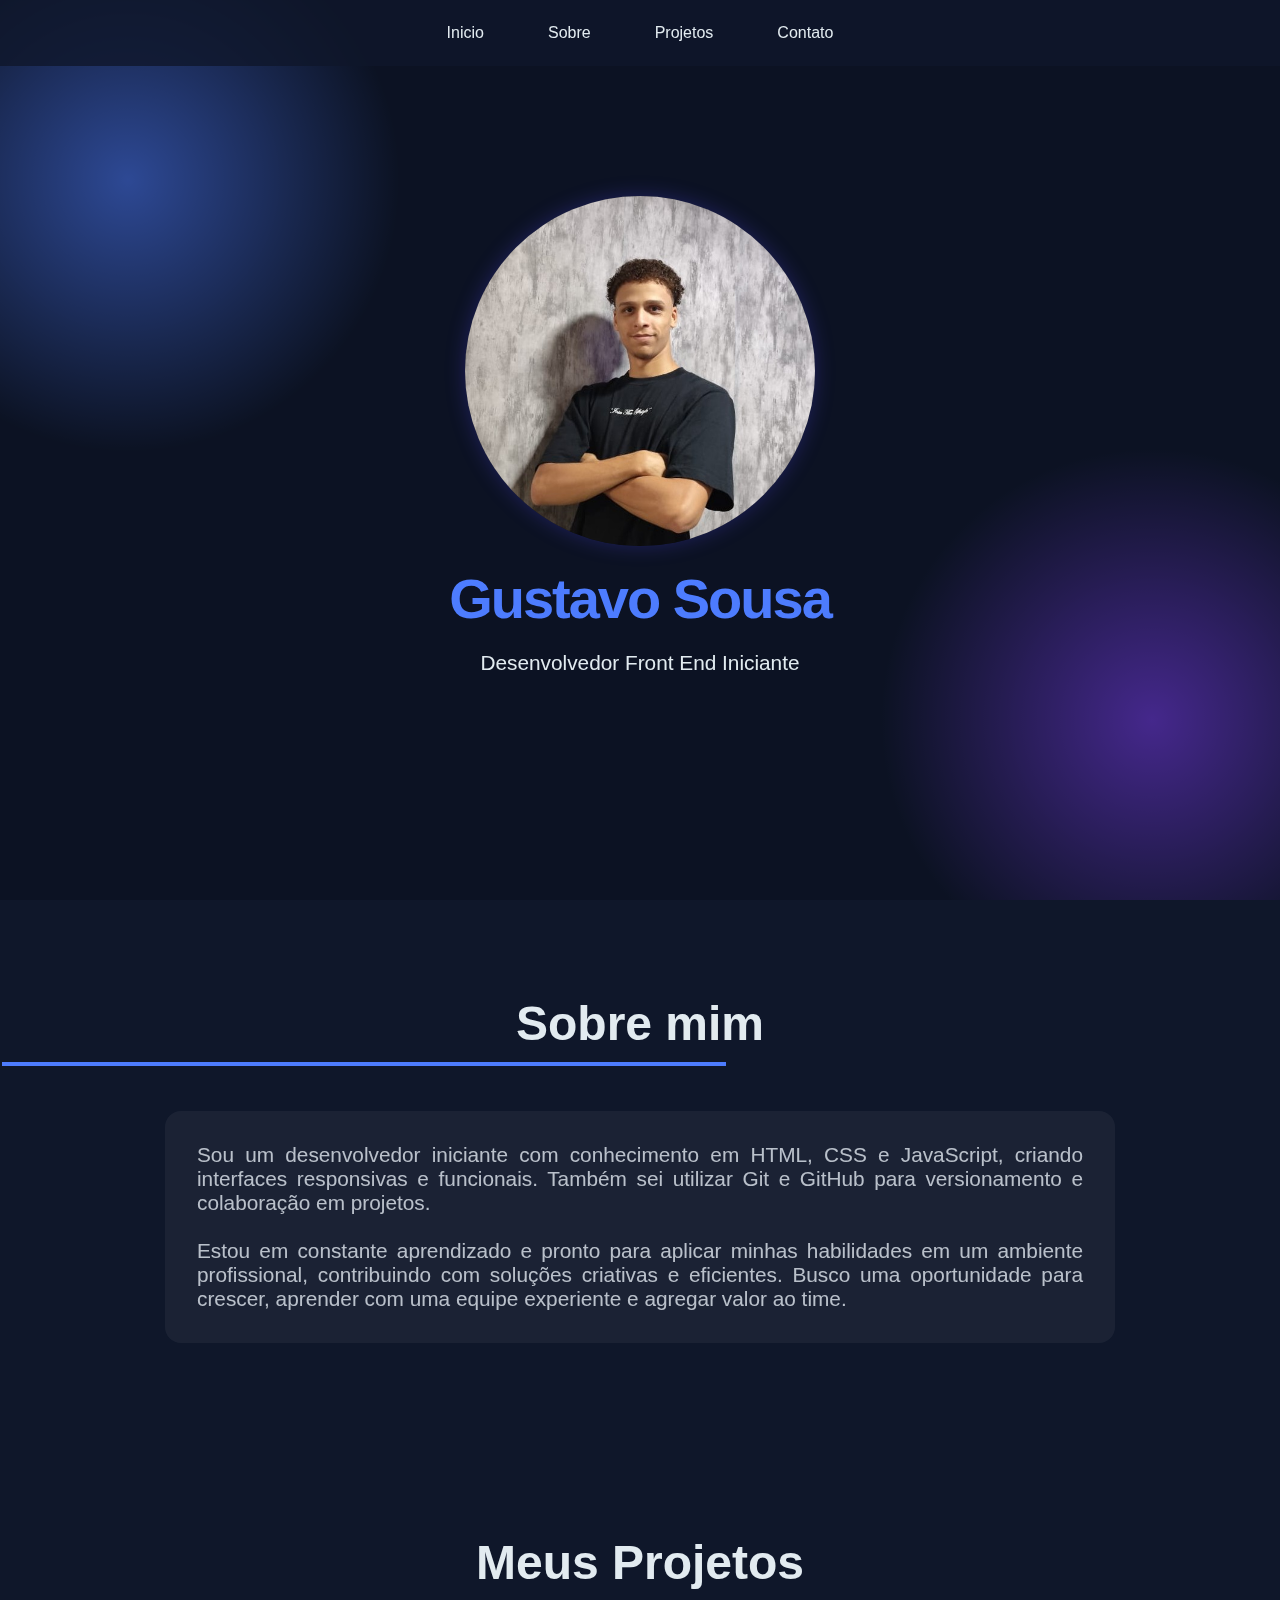
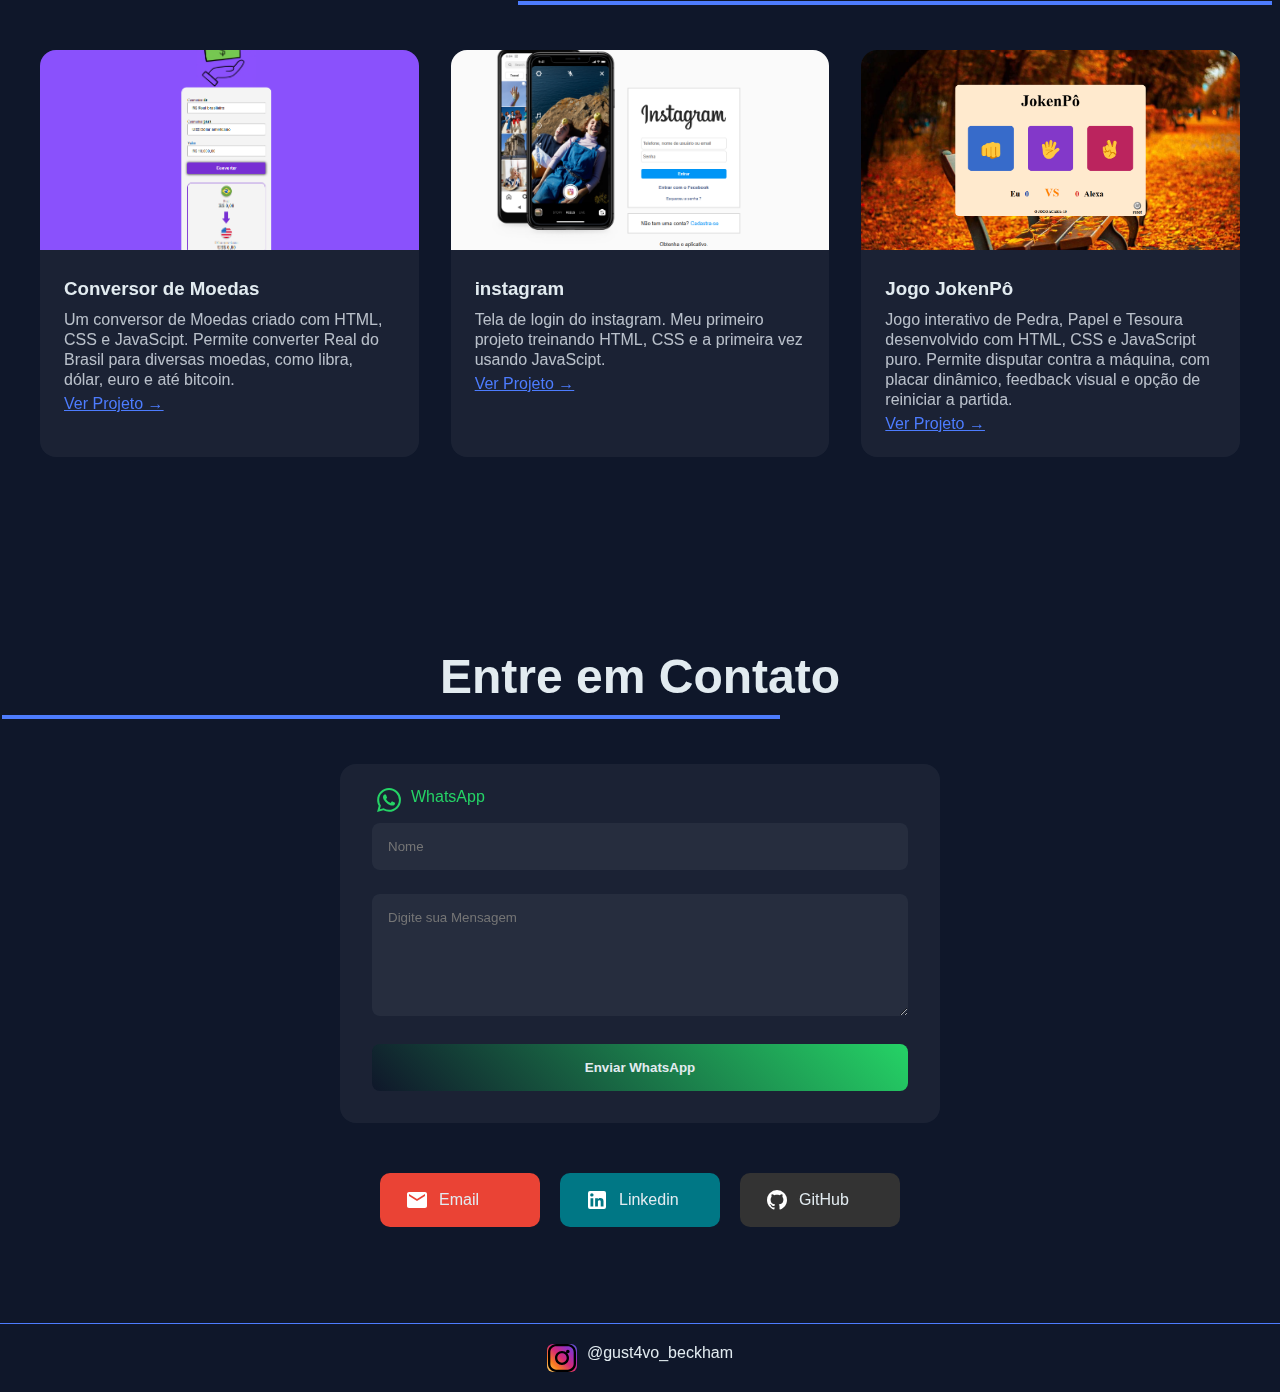
==== commit fd1e05b3: "arrumando class card-projeto que estava escrito errado" ====
--- a/index.html
+++ b/index.html
@@ -75,7 +75,7 @@
                 </div>
             </div>
 
-            <div class="card-projei">
+            <div class="card-projeto">
                 <img class="img-projeto" src="./assets/jokenpo.png" alt="imagem-projeto3">
                 <div class="caixa-texto-projeto">
                     <h3 class="info-projetos">Jogo JokenPô</h3>
